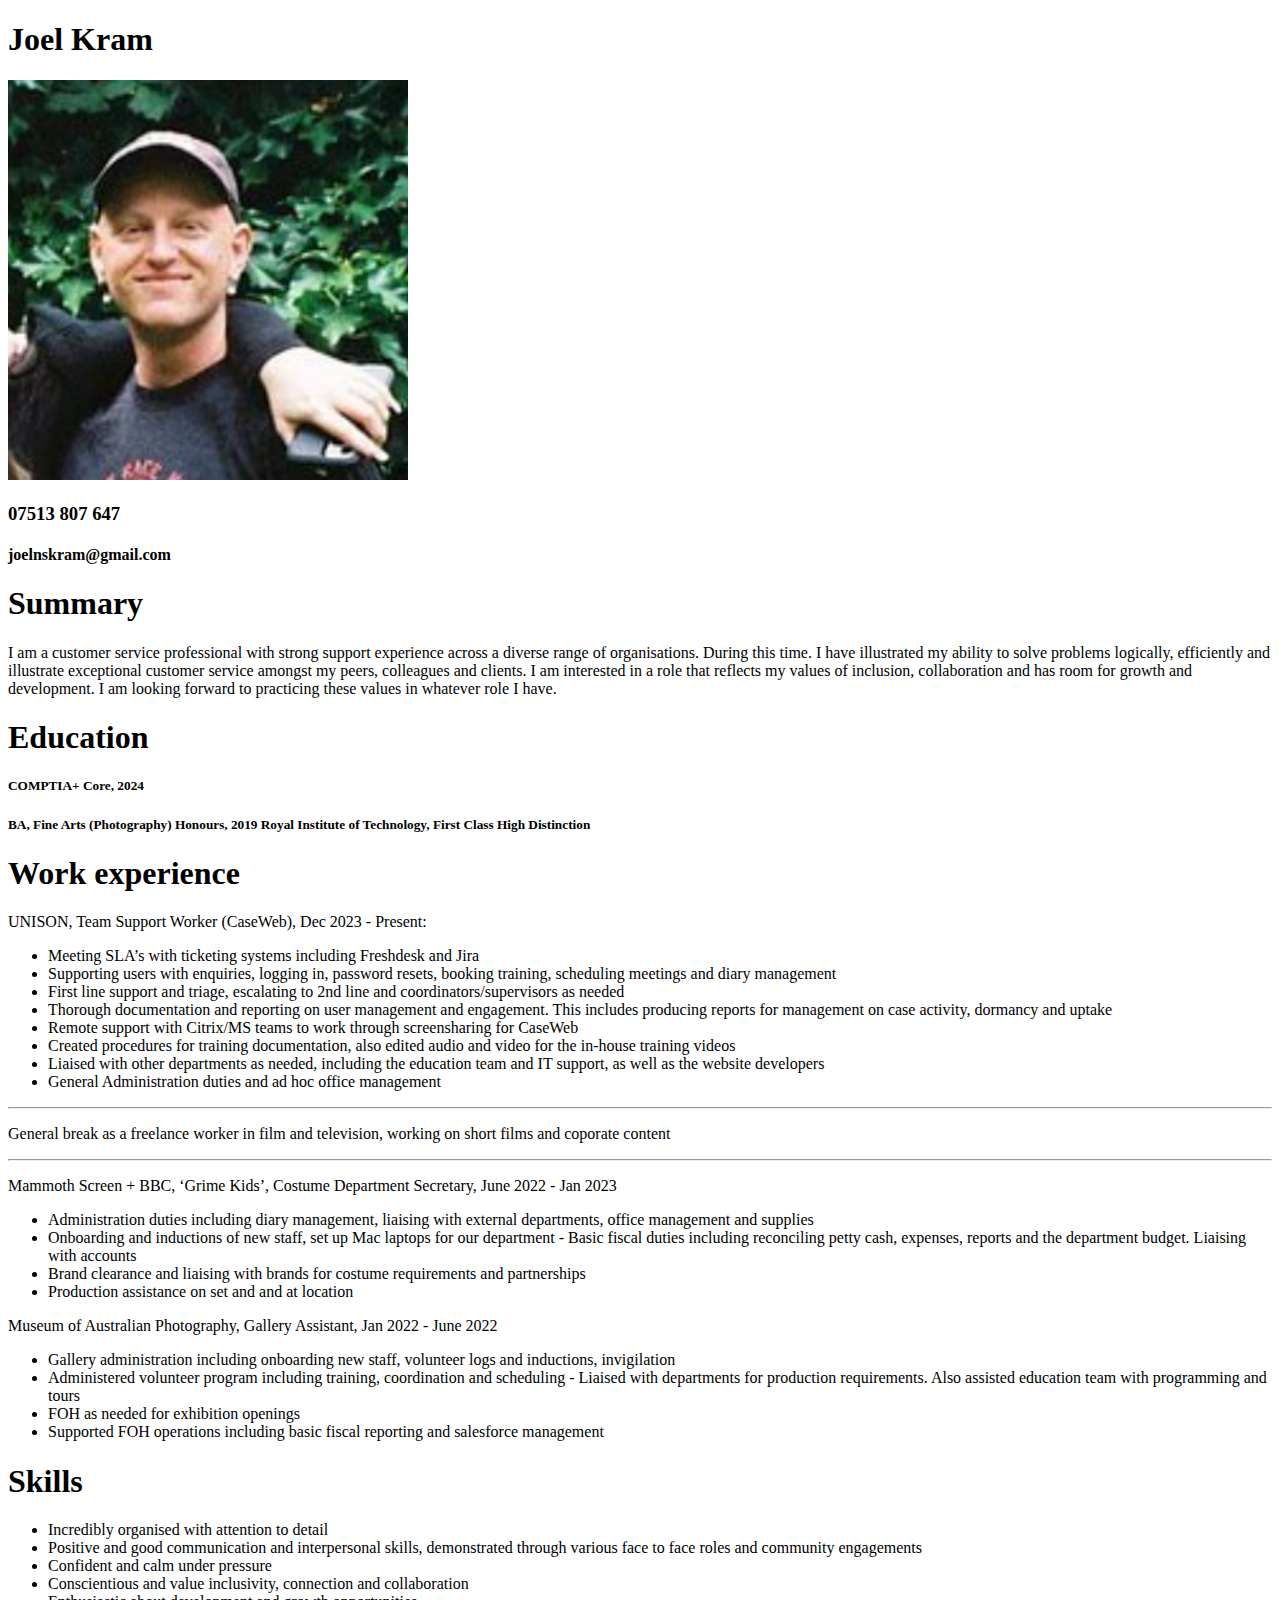
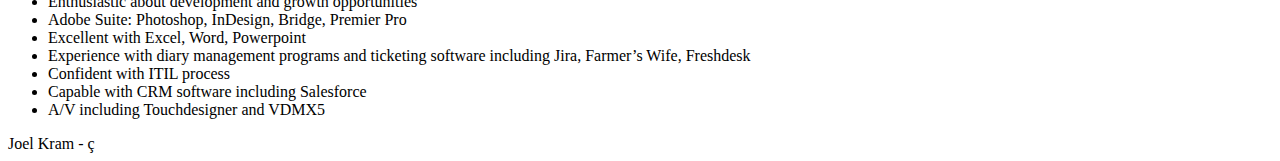
==== index.html @ 3209d156 "Add files via upload" ====
<!DOCTYPE html>
<html lang="en">
<head>
    
    <meta charset="UTF-8">
    <meta name="viewport" content="width=device-width, initial-scale=1.0">
    <title>My Resume</title>
</head>
<body>
    <h1>Joel Kram</h1>
    <img height="400" width="400" src="/assets/Screenshot 2024-03-06 at 12.22.03.png" alt="Man with a hat smiling at the camera">
    <h3>07513 807 647</h3>
    <h4>joelnskram@gmail.com</h4>
    <div>
    <h1>Summary</h1>
    <p>I am a customer service professional with strong support experience across a diverse range of organisations. During this time. I have illustrated my ability to solve problems logically, efficiently and illustrate exceptional customer service amongst my peers, colleagues and clients. I am interested in a role that reflects my values of inclusion, collaboration and has room for growth and development. I am looking forward to practicing these values in whatever role I have.</p>
    </div>  

    <div> <h1>Education</h1>
        <div class="education">
            <h5>COMPTIA+ Core, 2024</h5>
            <h5>BA, Fine Arts (Photography) Honours, 2019
                Royal Institute of Technology, First Class High Distinction
            </h5>
            
        </div>
    </div> 

    <div> <h1>Work experience
    </h1>
    <p>
        UNISON, Team Support Worker (CaseWeb), Dec 2023 - Present:
        <ul>
         <li> Meeting SLA’s with ticketing systems including Freshdesk and Jira</li>
        <li>Supporting users with enquiries, logging in, password resets, booking training, scheduling meetings and diary management</li>
        <li>First line support and triage, escalating to 2nd line and coordinators/supervisors as needed</li>
        <li>Thorough documentation and reporting on user management and engagement. This includes producing reports for management on case activity, dormancy and uptake</li>
        <li>Remote support with Citrix/MS teams to work through screensharing for CaseWeb</li>
        <li>Created procedures for training documentation, also edited audio and video for the in-house training videos</li>
        <li>Liaised with other departments as needed, including the education team and IT support, as well as the website developers</li>
        <li>General Administration duties and ad hoc office management   </li> 
        </ul>
        <hr>
        <p>General break as a freelance worker in film and television, working on short films and coporate content</p>
        <hr>
        <p>Mammoth Screen + BBC, ‘Grime Kids’, Costume Department Secretary, June 2022 - Jan 2023
        <ul><li>Administration duties including diary management, liaising with external departments, office management and supplies</li>
            <li>Onboarding and inductions of new staff, set up Mac laptops for our department - Basic fiscal duties including reconciling petty cash, expenses, reports and the department budget. Liaising with accounts</li>
            <li>Brand clearance and liaising with brands for costume requirements and partnerships</li>
            <li>Production assistance on set and and at location</li>
        </ul>    
        <p>Museum of Australian Photography, Gallery Assistant, Jan 2022 - June 2022</p>
         <ul>
            <li>Gallery administration including onboarding new staff, volunteer logs and inductions, invigilation</li>
            <li>Administered volunteer program including training, coordination and scheduling - Liaised with departments for production requirements. Also assisted education team with programming and tours</li>
            <li>FOH as needed for exhibition openings</li>
            <li>Supported FOH operations including basic fiscal reporting and salesforce management</li>
         
        </ul></p>
    </div>

    <div><h1>Skills</h1>
        <ul>
            <li>Incredibly organised with attention to detail</li>
            <li>Positive and good communication and interpersonal skills, demonstrated through various face to face roles and community engagements</li>
            <li>Confident and calm under pressure</li>
            <li>Conscientious and value inclusivity, connection and collaboration</li>
            <li>Enthusiastic about development and growth opportunities</li>
            <li>Adobe Suite: Photoshop, InDesign, Bridge, Premier Pro</li>
            <li>Excellent with Excel, Word, Powerpoint</li>
            <li>Experience with diary management programs and ticketing software including Jira, Farmer’s Wife, Freshdesk</li>
            <li>Confident with ITIL process</li>
            <li>Capable with CRM software including Salesforce</li>
            <li>A/V including Touchdesigner and VDMX5</li>
 
        </ul>
    </div>
    




</body>
<footer>Joel Kram - ç</footer>
</html>
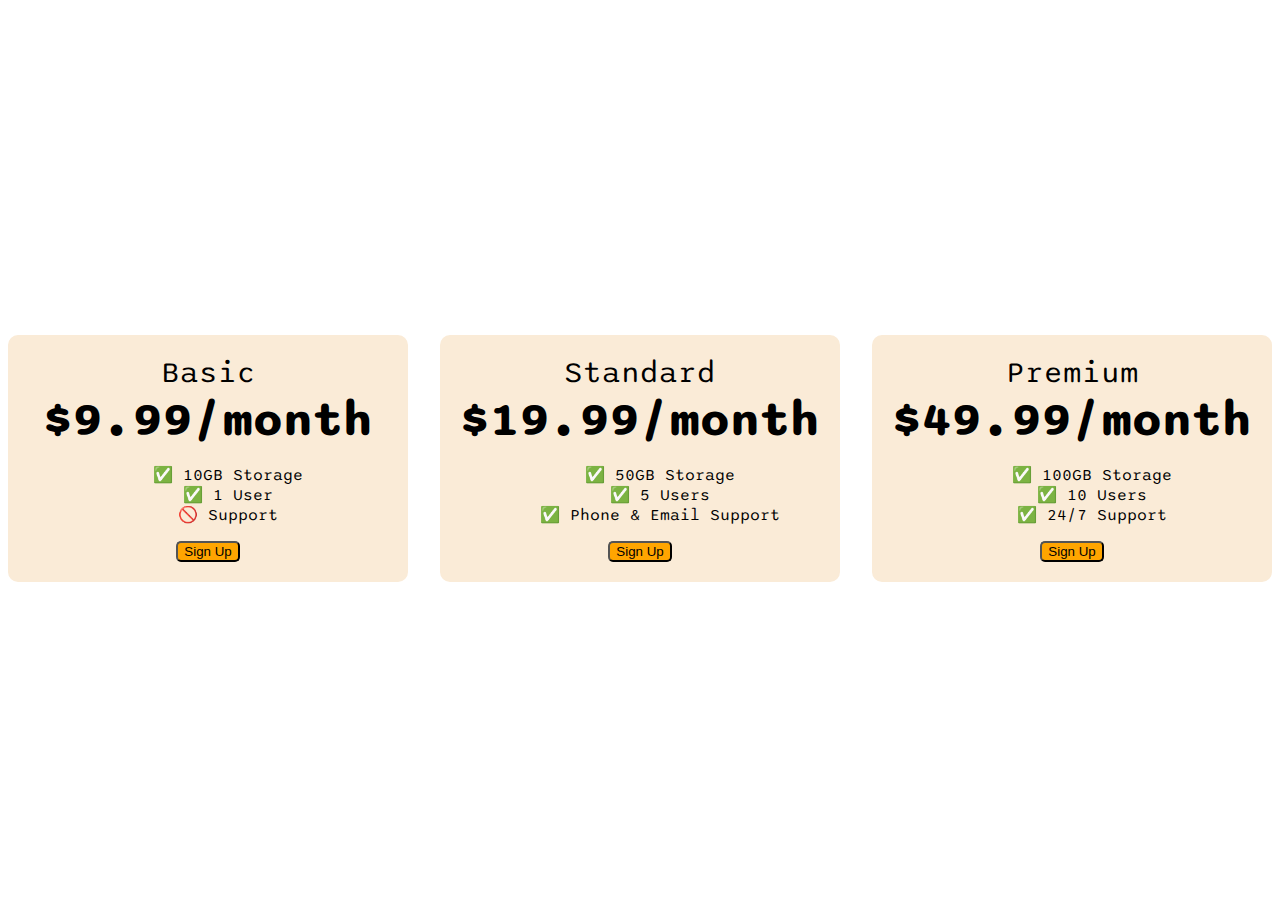
==== commit 4d461040: "Add files via upload" ====
--- a/index.html
+++ b/index.html
@@ -1,85 +1,98 @@
 <!DOCTYPE html>
-<html lang="en">
-<head>
-    
-    <meta charset="UTF-8">
-    <meta name="viewport" content="width=device-width, initial-scale=1.0">
-    <title>My Resume</title>
-</head>
-<body>
-    <h1>Joel Kram</h1>
-    <img height="400" width="400" src="/assets/Screenshot 2024-03-06 at 12.22.03.png" alt="Man with a hat smiling at the camera">
-    <h3>07513 807 647</h3>
-    <h4>joelnskram@gmail.com</h4>
-    <div>
-    <h1>Summary</h1>
-    <p>I am a customer service professional with strong support experience across a diverse range of organisations. During this time. I have illustrated my ability to solve problems logically, efficiently and illustrate exceptional customer service amongst my peers, colleagues and clients. I am interested in a role that reflects my values of inclusion, collaboration and has room for growth and development. I am looking forward to practicing these values in whatever role I have.</p>
-    </div>  
+<html>
+  <head>
+    <title>Flexbox Pricing Table</title>
+    <link rel="preconnect" href="https://fonts.googleapis.com" />
+    <link rel="preconnect" href="https://fonts.gstatic.com" crossorigin />
+    <link
+      href="https://fonts.googleapis.com/css2?family=Sono:wght@400;700&display=swap"
+      rel="stylesheet"
+    />
+    <style>
+      body {
+        font-family: "Sono", sans-serif;
+        
+      }
 
-    <div> <h1>Education</h1>
-        <div class="education">
-            <h5>COMPTIA+ Core, 2024</h5>
-            <h5>BA, Fine Arts (Photography) Honours, 2019
-                Royal Institute of Technology, First Class High Distinction
-            </h5>
-            
-        </div>
-    </div> 
+      .pricing-container {
+        
+        display: flex; 
+        justify-content: center;
+        align-items: center;
+        height: 100vh;
+        gap: 2rem;
+      }
+      .pricing-plan {
+        flex: 1;
+        padding: 20px;
+        max-width: 400px;
+        border-radius: 10px;
+        text-align: center;
+        border-color: black;
+        background-color: antiquewhite;
+        
+      }
 
-    <div> <h1>Work experience
-    </h1>
-    <p>
-        UNISON, Team Support Worker (CaseWeb), Dec 2023 - Present:
-        <ul>
-         <li> Meeting SLA’s with ticketing systems including Freshdesk and Jira</li>
-        <li>Supporting users with enquiries, logging in, password resets, booking training, scheduling meetings and diary management</li>
-        <li>First line support and triage, escalating to 2nd line and coordinators/supervisors as needed</li>
-        <li>Thorough documentation and reporting on user management and engagement. This includes producing reports for management on case activity, dormancy and uptake</li>
-        <li>Remote support with Citrix/MS teams to work through screensharing for CaseWeb</li>
-        <li>Created procedures for training documentation, also edited audio and video for the in-house training videos</li>
-        <li>Liaised with other departments as needed, including the education team and IT support, as well as the website developers</li>
-        <li>General Administration duties and ad hoc office management   </li> 
+      .plan-title {
+        font-size: 30px;
+      }
+
+      .plan-price {
+        font-weight: bold;
+        font-size: 3rem;
+      }
+
+      .plan-features {
+        list-style: none;
+        text-align: center;
+      }
+
+      .plan-button {
+        background-color: orange;
+        border-radius: 5px;
+      }
+      /* Hint: What can you do with a media query and flexbox? */
+      @media (max-width: 1250px) {
+        .pricing-container {
+          flex-direction: column;
+        }
+        }
+      
+    </style>
+  </head>
+
+  <body>
+    <div class="pricing-container">
+      <div class="pricing-plan">
+        <div class="plan-title">Basic</div>
+        <div class="plan-price">$9.99/month</div>
+        <ul class="plan-features">
+          <li>✅ 10GB Storage</li>
+          <li>✅ 1 User</li>
+          <li>🚫 Support</li>
         </ul>
-        <hr>
-        <p>General break as a freelance worker in film and television, working on short films and coporate content</p>
-        <hr>
-        <p>Mammoth Screen + BBC, ‘Grime Kids’, Costume Department Secretary, June 2022 - Jan 2023
-        <ul><li>Administration duties including diary management, liaising with external departments, office management and supplies</li>
-            <li>Onboarding and inductions of new staff, set up Mac laptops for our department - Basic fiscal duties including reconciling petty cash, expenses, reports and the department budget. Liaising with accounts</li>
-            <li>Brand clearance and liaising with brands for costume requirements and partnerships</li>
-            <li>Production assistance on set and and at location</li>
-        </ul>    
-        <p>Museum of Australian Photography, Gallery Assistant, Jan 2022 - June 2022</p>
-         <ul>
-            <li>Gallery administration including onboarding new staff, volunteer logs and inductions, invigilation</li>
-            <li>Administered volunteer program including training, coordination and scheduling - Liaised with departments for production requirements. Also assisted education team with programming and tours</li>
-            <li>FOH as needed for exhibition openings</li>
-            <li>Supported FOH operations including basic fiscal reporting and salesforce management</li>
-         
-        </ul></p>
+        <button class="plan-button">Sign Up</button>
+      </div>
+      <div class="pricing-plan">
+        <div class="plan-title">Standard</div>
+        <div class="plan-price">$19.99/month</div>
+        <ul class="plan-features">
+          <li>✅ 50GB Storage</li>
+          <li>✅ 5 Users</li>
+          <li>✅ Phone &amp; Email Support</li>
+        </ul>
+        <button class="plan-button">Sign Up</button>
+      </div>
+      <div class="pricing-plan">
+        <div class="plan-title">Premium</div>
+        <div class="plan-price">$49.99/month</div>
+        <ul class="plan-features">
+          <li>✅ 100GB Storage</li>
+          <li>✅ 10 Users</li>
+          <li>✅ 24/7 Support</li>
+        </ul>
+        <button class="plan-button">Sign Up</button>
+      </div>
     </div>
-
-    <div><h1>Skills</h1>
-        <ul>
-            <li>Incredibly organised with attention to detail</li>
-            <li>Positive and good communication and interpersonal skills, demonstrated through various face to face roles and community engagements</li>
-            <li>Confident and calm under pressure</li>
-            <li>Conscientious and value inclusivity, connection and collaboration</li>
-            <li>Enthusiastic about development and growth opportunities</li>
-            <li>Adobe Suite: Photoshop, InDesign, Bridge, Premier Pro</li>
-            <li>Excellent with Excel, Word, Powerpoint</li>
-            <li>Experience with diary management programs and ticketing software including Jira, Farmer’s Wife, Freshdesk</li>
-            <li>Confident with ITIL process</li>
-            <li>Capable with CRM software including Salesforce</li>
-            <li>A/V including Touchdesigner and VDMX5</li>
- 
-        </ul>
-    </div>
-    
-
-
-
-
-</body>
-<footer>Joel Kram - ç</footer>
-</html>+  </body>
+</html>
